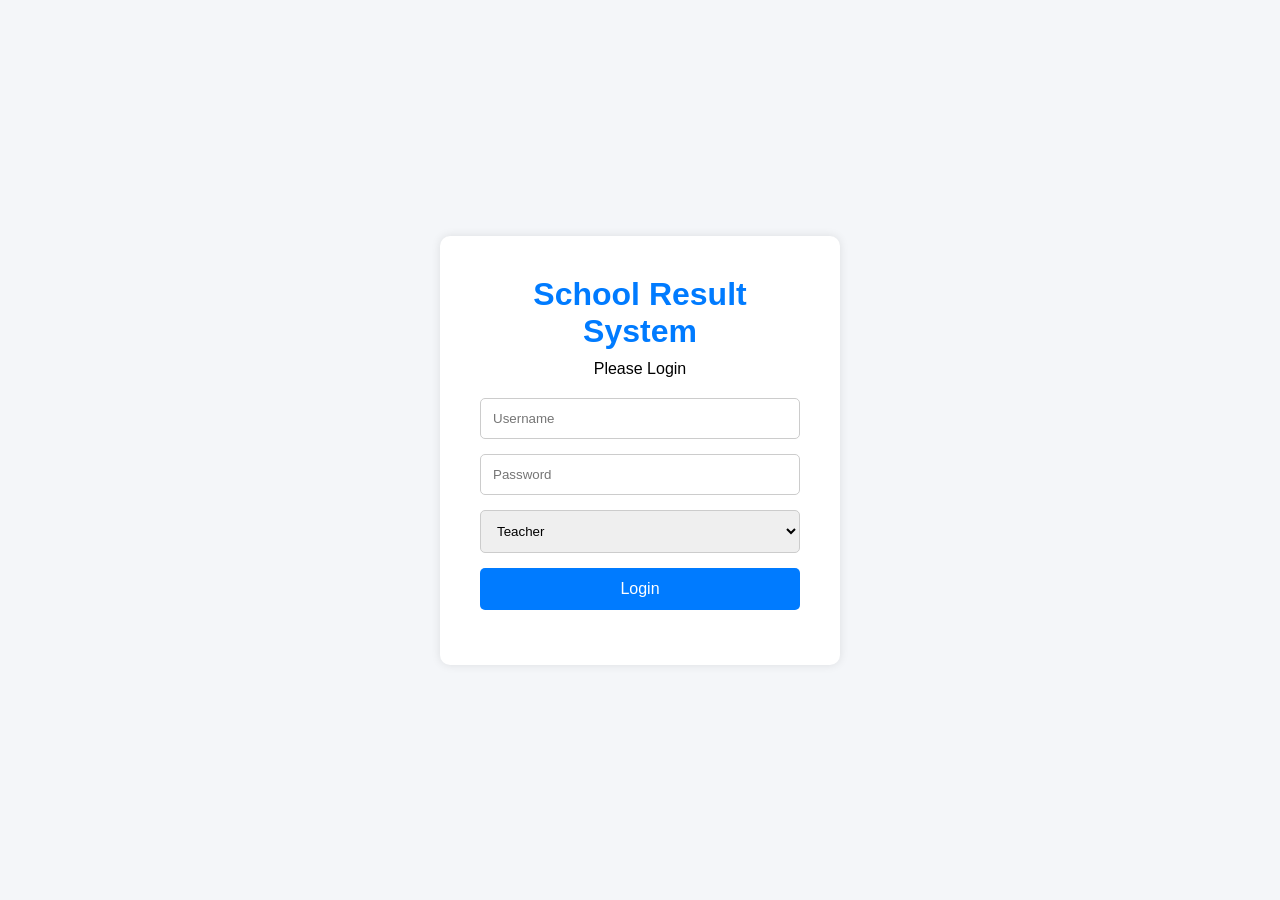
==== index.html @ 2e23a542 "Add files via upload" ====
<!DOCTYPE html>
<html lang="en">
<head>
<meta charset="UTF-8">
<meta name="viewport" content="width=device-width, initial-scale=1.0">
<title>School Result Management System</title>

<link rel="stylesheet" href="style.css">
</head>

<body>

<div class="login-container">

    <div class="login-box">

        <h1>School Result System</h1>

        <p>Please Login</p>

        <form id="loginForm">

            <input
                type="text"
                id="username"
                placeholder="Username"
                required
            >

            <input
                type="password"
                id="password"
                placeholder="Password"
                required
            >

            <select id="role">
                <option value="teacher">Teacher</option>
                <option value="admin">Admin</option>
            </select>

            <button type="submit">
                Login
            </button>

        </form>

        <div id="message"></div>

    </div>

</div>

<script src="auth.js"></script>

</body>
</html>
---- style.css ----
*{
margin:0;
padding:0;
box-sizing:border-box;
font-family:Arial, sans-serif;
}

body{
background:#f4f6f9;
display:flex;
justify-content:center;
align-items:center;
height:100vh;
}

.login-container{
width:100%;
display:flex;
justify-content:center;
}

.login-box{
background:white;
padding:40px;
width:400px;
border-radius:10px;
box-shadow:0 0 10px rgba(0,0,0,0.1);
}

.login-box h1{
text-align:center;
margin-bottom:10px;
color:#007bff;
}

.login-box p{
text-align:center;
margin-bottom:20px;
}

input,
select{
width:100%;
padding:12px;
margin-bottom:15px;
border:1px solid #ccc;
border-radius:5px;
}

button{
width:100%;
padding:12px;
border:none;
background:#007bff;
color:white;
font-size:16px;
cursor:pointer;
border-radius:5px;
}

button:hover{
background:#0056b3;
}

#message{
margin-top:15px;
text-align:center;
font-weight:bold;
}
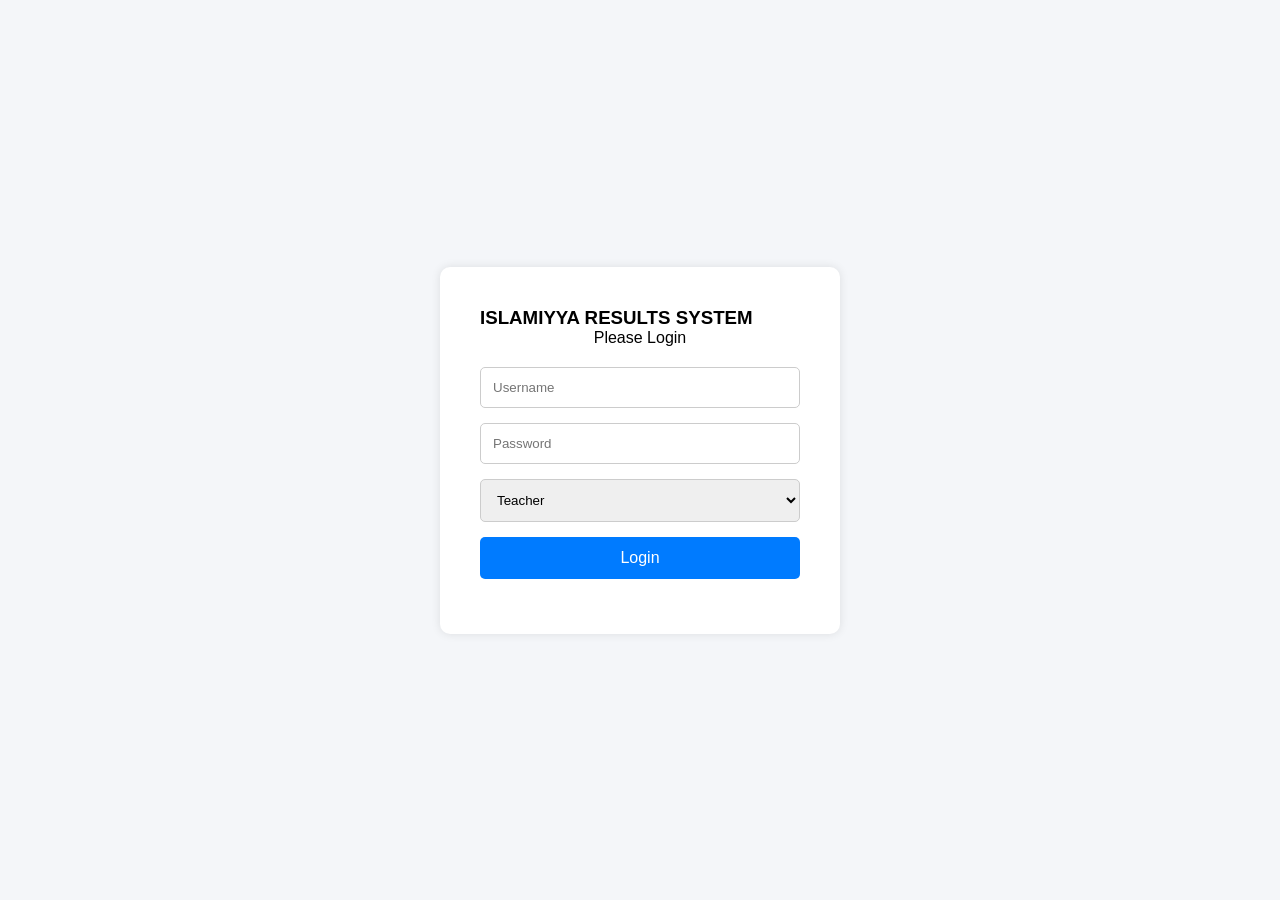
==== commit ba6b3683: "Change header from 'School Result System' to 'ISLAMIYYA RESULTS SYSTEM'" ====
--- a/index.html
+++ b/index.html
@@ -14,7 +14,7 @@
 
     <div class="login-box">
 
-        <h1>School Result System</h1>
+        <h3>ISLAMIYYA RESULTS SYSTEM</h3>
 
         <p>Please Login</p>
 
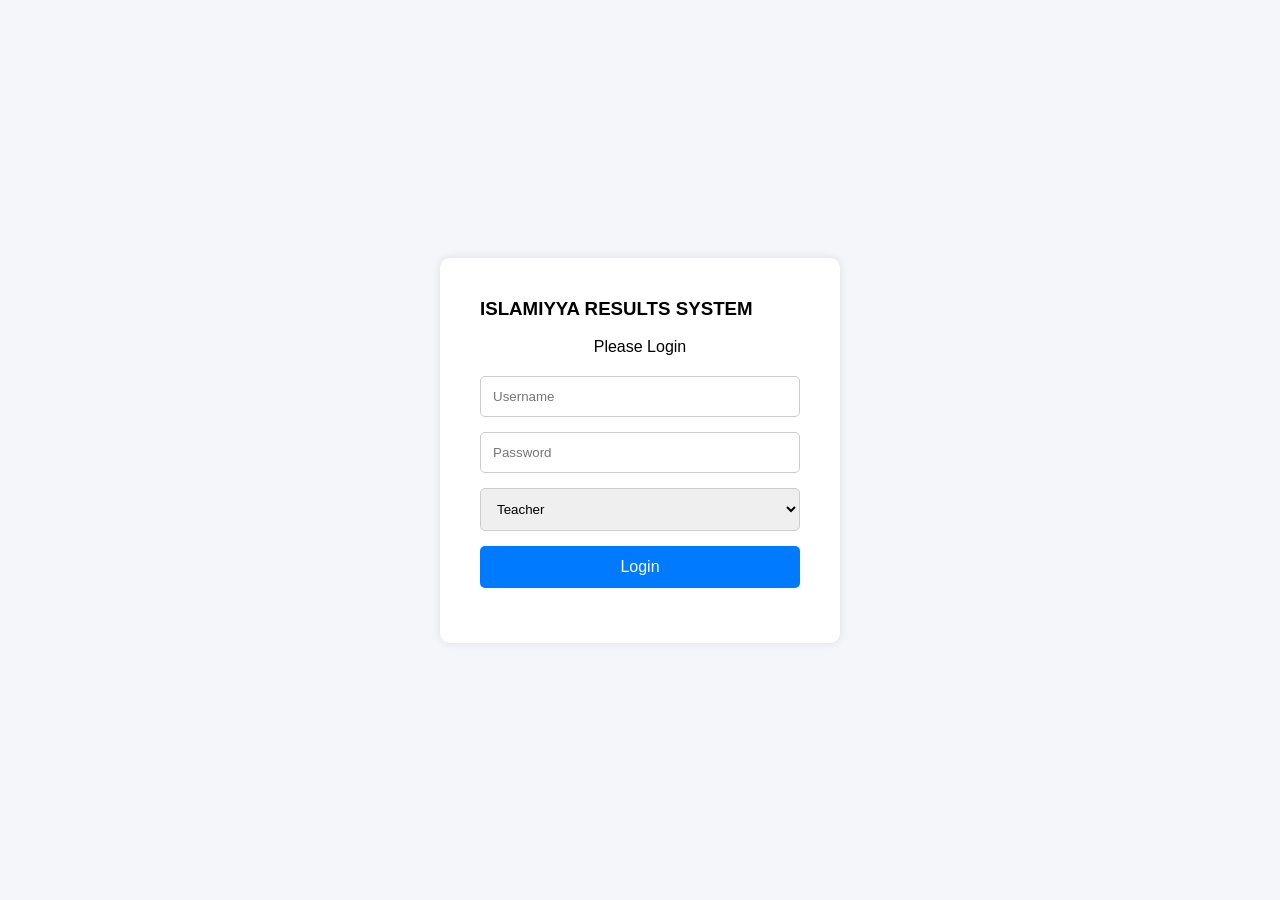
==== commit fc450707: "Fix break tag in index.html" ====
--- a/index.html
+++ b/index.html
@@ -15,6 +15,7 @@
     <div class="login-box">
 
         <h3>ISLAMIYYA RESULTS SYSTEM</h3>
+        <br>
 
         <p>Please Login</p>
 
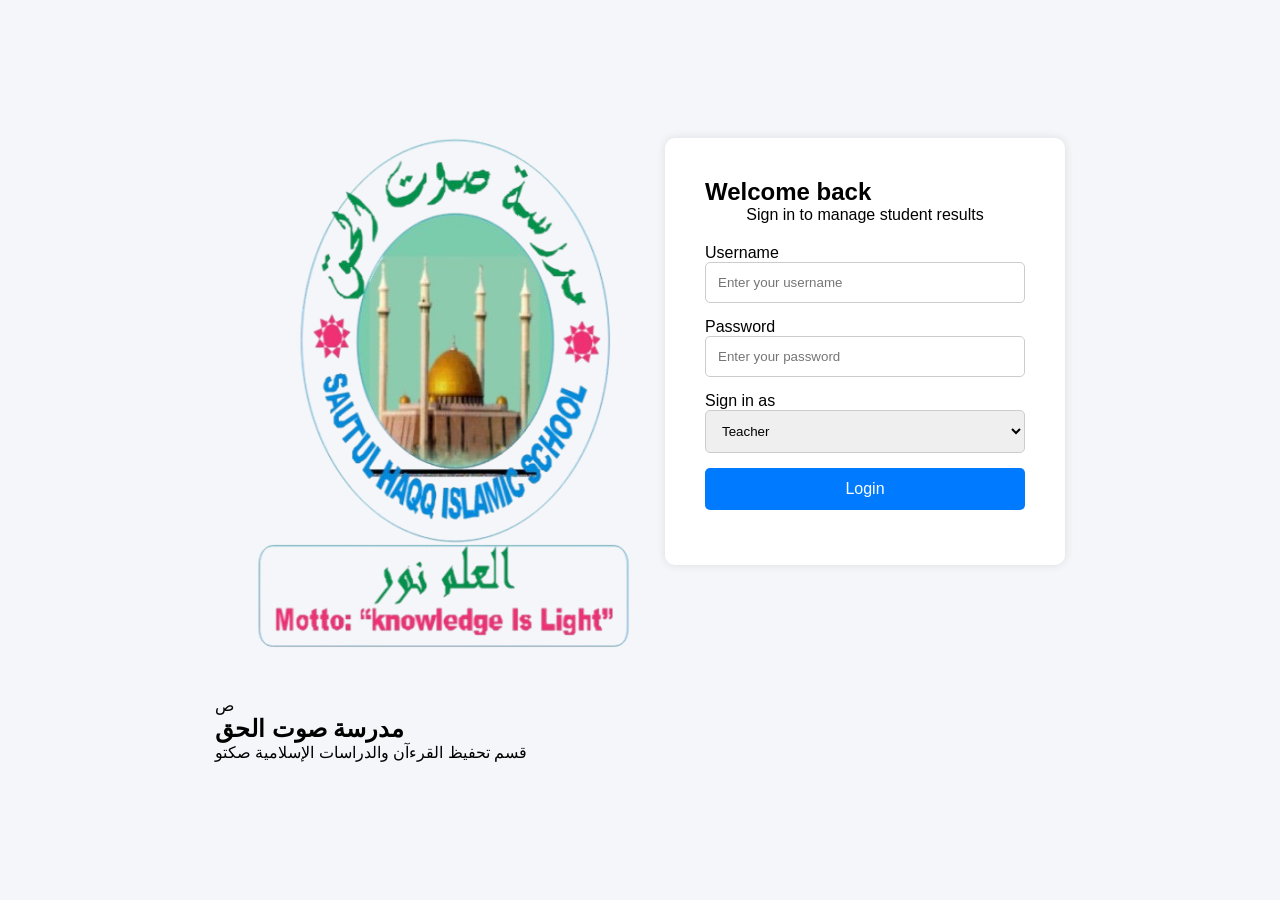
==== commit 451ccd36: "Refactor HTML structure for login page" ====
--- a/index.html
+++ b/index.html
@@ -5,54 +5,80 @@
 <meta name="viewport" content="width=device-width, initial-scale=1.0">
 <title>School Result Management System</title>
 
+<link rel="preconnect" href="https://fonts.googleapis.com">
+<link rel="preconnect" href="https://fonts.gstatic.com" crossorigin>
+<link href="https://fonts.googleapis.com/css2?family=Amiri:wght@700&family=Cairo:wght@400;600;700&display=swap" rel="stylesheet">
 <link rel="stylesheet" href="style.css">
 </head>
 
 <body>
 
-<div class="login-container">
+<main class="login-container">
 
-    <div class="login-box">
+    <!-- Brand panel -->
+    <section class="brand-panel">
+        <div class="brand-inner">
 
-        <h3>ISLAMIYYA RESULTS SYSTEM</h3>
-        <br>
+            <!-- 👇 PUT YOUR LOGO HERE: change the src to your file path or link -->
+            <img
+                class="logo"
+                src="my-logo.png"
+                alt="School logo"
+                onerror="this.style.display='none'; document.getElementById('logoFallback').style.display='grid';"
+            >
+            <div class="logo-fallback" id="logoFallback">ص</div>
 
-        <p>Please Login</p>
+            <h1>مدرسة صوت الحق</h1>
+            <p id="my">قسم تحفيظ القرءآن والدراسات الإسلامية صكتو</p>
+        </div>
+    </section>
 
-        <form id="loginForm">
+    <!-- Login panel -->
+    <section class="form-panel">
+        <div class="login-box">
 
-            <input
-                type="text"
-                id="username"
-                placeholder="Username"
-                required
-            >
+            <h2>Welcome back</h2>
+            <p class="center">Sign in to manage student results</p>
 
-            <input
-                type="password"
-                id="password"
-                placeholder="Password"
-                required
-            >
+            <form id="loginForm">
 
-            <select id="role">
-                <option value="teacher">Teacher</option>
-                <option value="admin">Admin</option>
-            </select>
+                <label for="username">Username</label>
+                <input
+                    type="text"
+                    id="username"
+                    placeholder="Enter your username"
+                    autocomplete="username"
+                    required
+                >
 
-            <button type="submit">
-                Login
-            </button>
+                <label for="password">Password</label>
+                <input
+                    type="password"
+                    id="password"
+                    placeholder="Enter your password"
+                    autocomplete="current-password"
+                    required
+                >
 
-        </form>
+                <label for="role">Sign in as</label>
+                <select id="role">
+                    <option value="teacher">Teacher</option>
+                    <option value="admin">Admin</option>
+                </select>
 
-        <div id="message"></div>
+                <button type="submit">Login</button>
 
-    </div>
+            </form>
 
-</div>
+            <div id="message"></div>
+
+        </div>
+    </section>
+
+</main>
 
 <script src="auth.js"></script>
 
 </body>
-</html>
+    </html>
+    
--- a/style.css
+++ b/style.css
@@ -27,7 +27,7 @@
 box-shadow:0 0 10px rgba(0,0,0,0.1);
 }
 
-.login-box h1{
+.login-box h3{
 text-align:center;
 margin-bottom:10px;
 color:#007bff;
